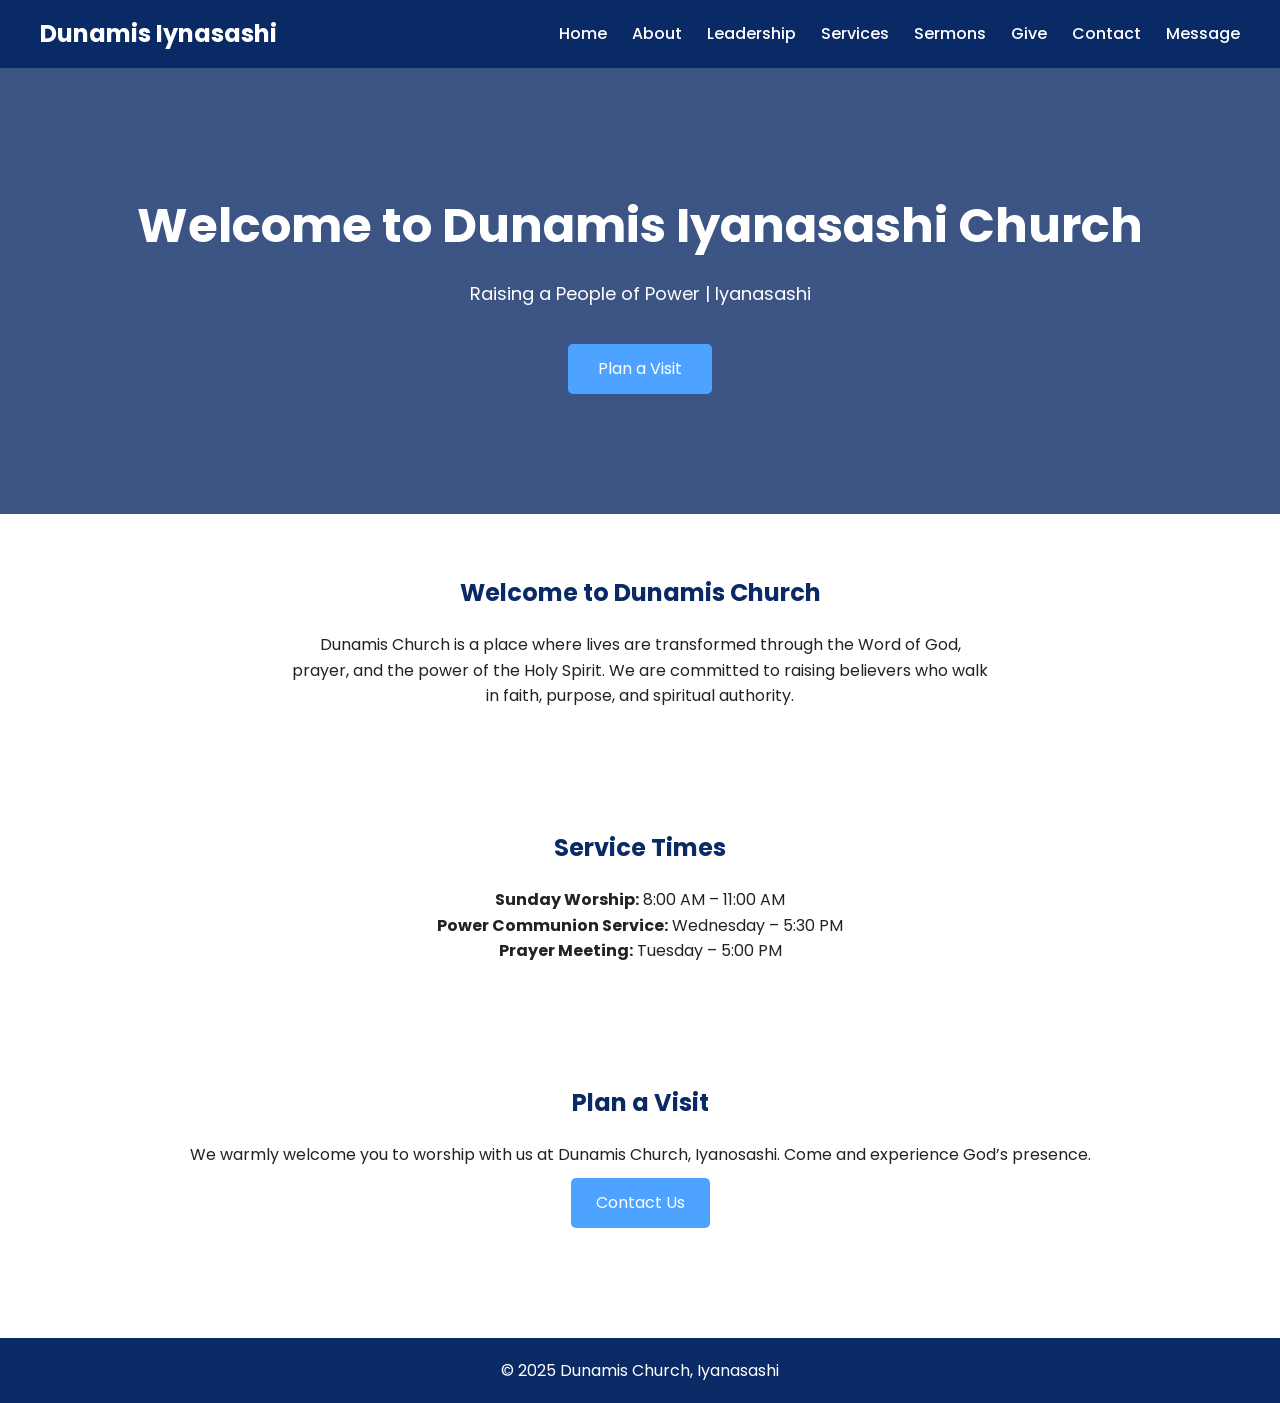
==== index.html @ 2b7f07db "Update index.html" ====
<!DOCTYPE html>
<html lang="en">
<head>
  <meta charset="UTF-8">
  <meta name="viewport" content="width=device-width, initial-scale=1.0">
  <title>Dunamis Church | Home</title>
  <style>
    @import url('https://fonts.googleapis.com/css2?family=Poppins:wght@300;400;600;700&display=swap');

:root {
  --primary: #0a2a66;
  --secondary: #ffffff;
  --accent: #4da3ff;
}

* {
  margin: 0;
  padding: 0;
  box-sizing: border-box;
  font-family: 'Poppins', sans-serif;
}



body {
  background: var(--secondary);
  color: #222;
  line-height: 1.6;
}

/* NAVBAR */
header {
  background: var(--primary);
  padding: 15px 40px;
  position: sticky;
  top: 0;
  z-index: 1000;
}

.navbar {
  display: flex;
  justify-content: space-between;
  align-items: center;
}

.logo {
  color: white;
  font-size: 24px;
  font-weight: 700;
}

.nav-links {
  display: flex;
  gap: 25px;
}

.nav-links a {
  color: white;
  text-decoration: none;
  font-weight: 500;
}

.menu-toggle {
  display: none;
  font-size: 26px;
  color: white;
  cursor: pointer;
}

/* HERO */
.hero {
  background: linear-gradient(rgba(10,42,102,0.8), rgba(10,42,102,0.8)),
              url('https://images.unsplash.com/photo-1529070538774-1843cb3265df') center/cover;
  color: white;
  padding: 120px 20px;
  text-align: center;
}

.hero h1 {
  font-size: 48px;
}

.hero p {
  margin: 15px 0;
  font-size: 18px;
}

.btn {
  background: var(--accent);
  color: white;
  padding: 12px 30px;
  border-radius: 5px;
  text-decoration: none;
  display: inline-block;
  margin-top: 20px;
}

/* SECTIONS */
section {
  padding: 60px 40px;
  max-width: 1100px;
  margin: auto;
}

section h2 {
  color: var(--primary);
  margin-bottom: 20px;
  text-align: center;
}

/* FOOTER */
footer {
  background: var(--primary);
  color: white;
  text-align: center;
  padding: 20px;
  margin-top: 50px;
}

/* RESPONSIVE */
@media (max-width: 768px) {
  .nav-links {
    display: none;
    flex-direction: column;
    background: var(--primary);
    position: absolute;
    top: 65px;
    right: 0;
    width: 100%;
    padding: 20px;
  }

  .nav-links.show {
    display: flex;
  }

  .menu-toggle {
    display: block;
  }

  .hero h1 {
    font-size: 34px;
  }
}
    </style>
</head>
<body>

<header>
  <div class="navbar">
    <div class="logo">Dunamis Iynasashi</div>
    <div class="menu-toggle">☰</div>
    <nav class="nav-links">
      <a href="index.html">Home</a>
      <a href="about.html">About</a>
      <a href="leadership.html">Leadership</a>
      <a href="services.html">Services</a>
      <a href="sermons.html">Sermons</a>
      <a href="give.html">Give</a>
      <a href="contact.html">Contact</a>
        <a href="contact.html">Message</a>
    </nav>
  </div>
</header>

<div class="hero">
  <h1>Welcome to Dunamis Iyanasashi Church</h1>
  <p>Raising a People of Power | Iyanasashi</p>
  <a href="contact.html" class="btn">Plan a Visit</a>
</div>

<section>
  <h2>Welcome to Dunamis Church</h2>
  <p style="text-align:center; max-width:700px; margin:auto;">
    Dunamis Church is a place where lives are transformed through
    the Word of God, prayer, and the power of the Holy Spirit.
    We are committed to raising believers who walk in faith,
    purpose, and spiritual authority.
  </p>
</section>

<section>
  <h2>Service Times</h2>
  <p style="text-align:center;">
    <strong>Sunday Worship:</strong> 8:00 AM – 11:00 AM<br>
    <strong>Power Communion Service:</strong> Wednesday – 5:30 PM<br>
    <strong>Prayer Meeting:</strong> Tuesday – 5:00 PM
  </p>
</section>

<section>
  <h2>Plan a Visit</h2>
  <p style="text-align:center;">
    We warmly welcome you to worship with us at Dunamis Church,
    Iyanosashi. Come and experience God’s presence.
  </p>
  <p style="text-align:center;">
    <a href="contact.html" style="
      background:#4da3ff;
      color:white;
      padding:12px 25px;
      text-decoration:none;
      border-radius:5px;
      display:inline-block;
      margin-top:10px;
    ">Contact Us</a>
  </p>
</section>


<footer>
  <p>© 2025 Dunamis Church, Iyanasashi</p>
</footer>

</body>
  <script>
  const toggle = document.querySelector('.menu-toggle');
const navLinks = document.querySelector('.nav-links');

toggle.addEventListener('click', () => {
  navLinks.classList.toggle('show');
});
</script>
</html>
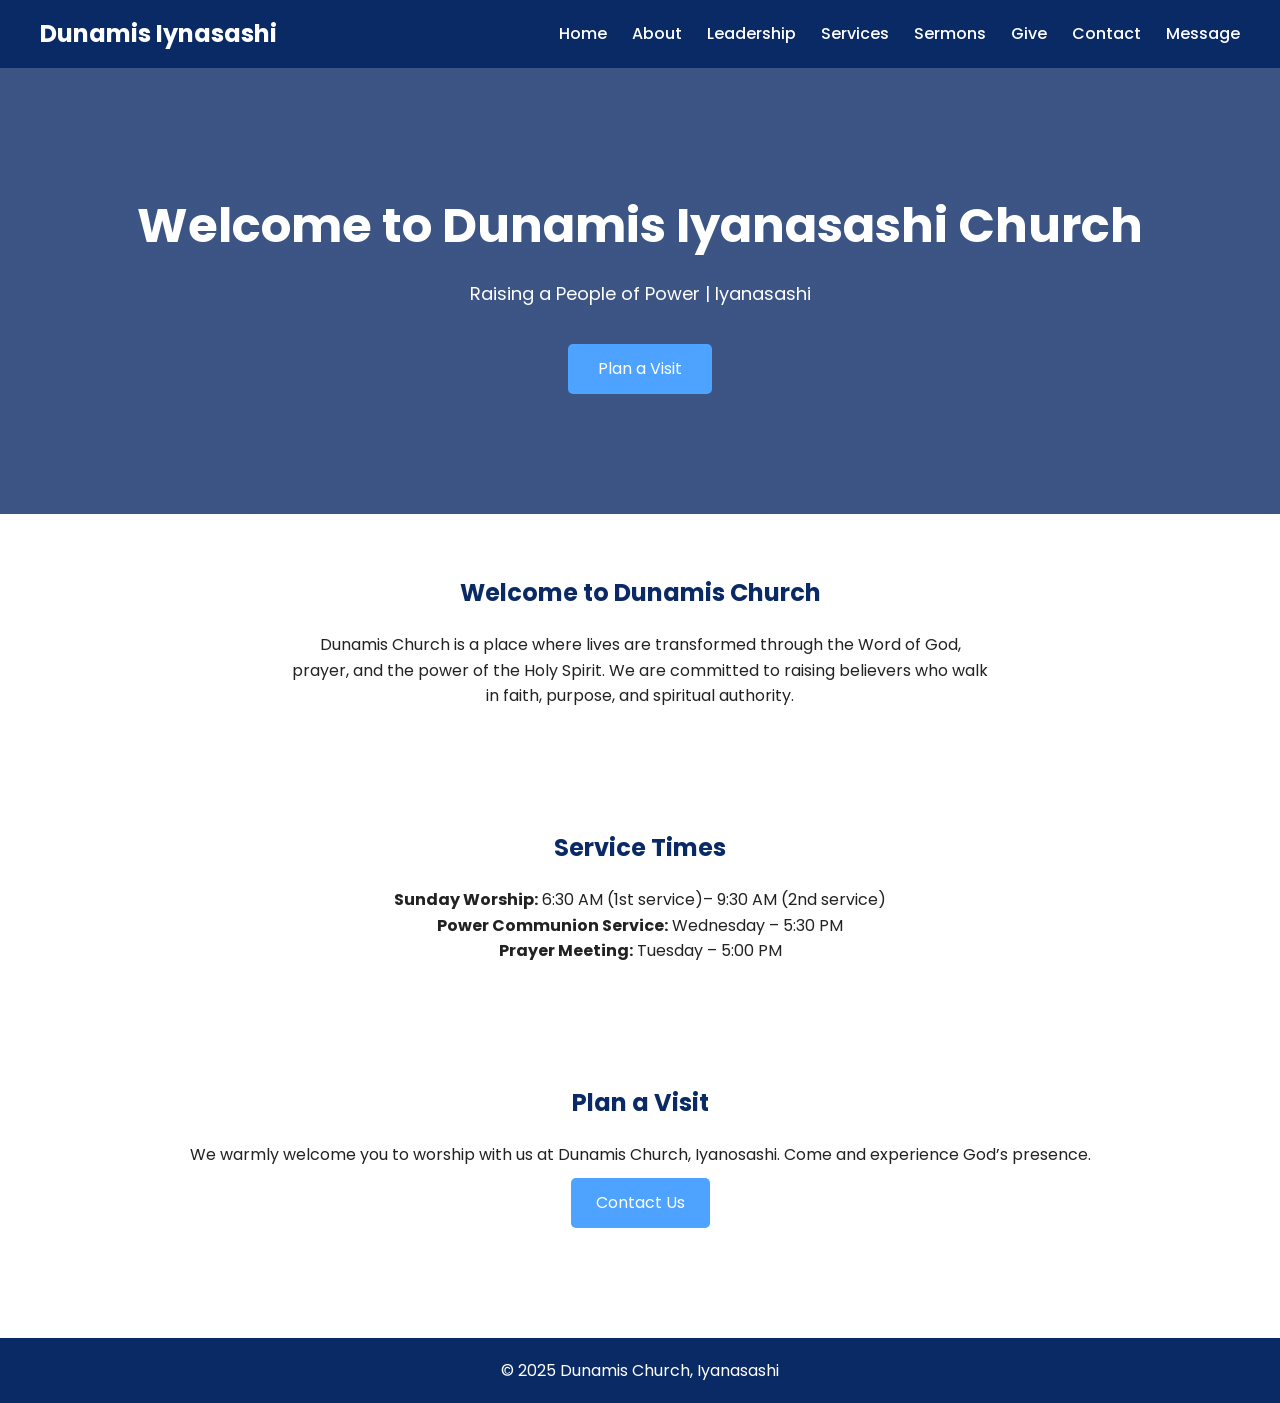
==== commit 4976724b: "Update index.html" ====
--- a/index.html
+++ b/index.html
@@ -158,7 +158,7 @@
       <a href="sermons.html">Sermons</a>
       <a href="give.html">Give</a>
       <a href="contact.html">Contact</a>
-        <a href="contact.html">Message</a>
+        <a href="#">Message</a>
     </nav>
   </div>
 </header>
@@ -182,7 +182,7 @@
 <section>
   <h2>Service Times</h2>
   <p style="text-align:center;">
-    <strong>Sunday Worship:</strong> 8:00 AM – 11:00 AM<br>
+    <strong>Sunday Worship:</strong> 6:30 AM (1st service)– 9:30 AM (2nd service) <br>
     <strong>Power Communion Service:</strong> Wednesday – 5:30 PM<br>
     <strong>Prayer Meeting:</strong> Tuesday – 5:00 PM
   </p>
@@ -228,3 +228,4 @@
 
 
 
+
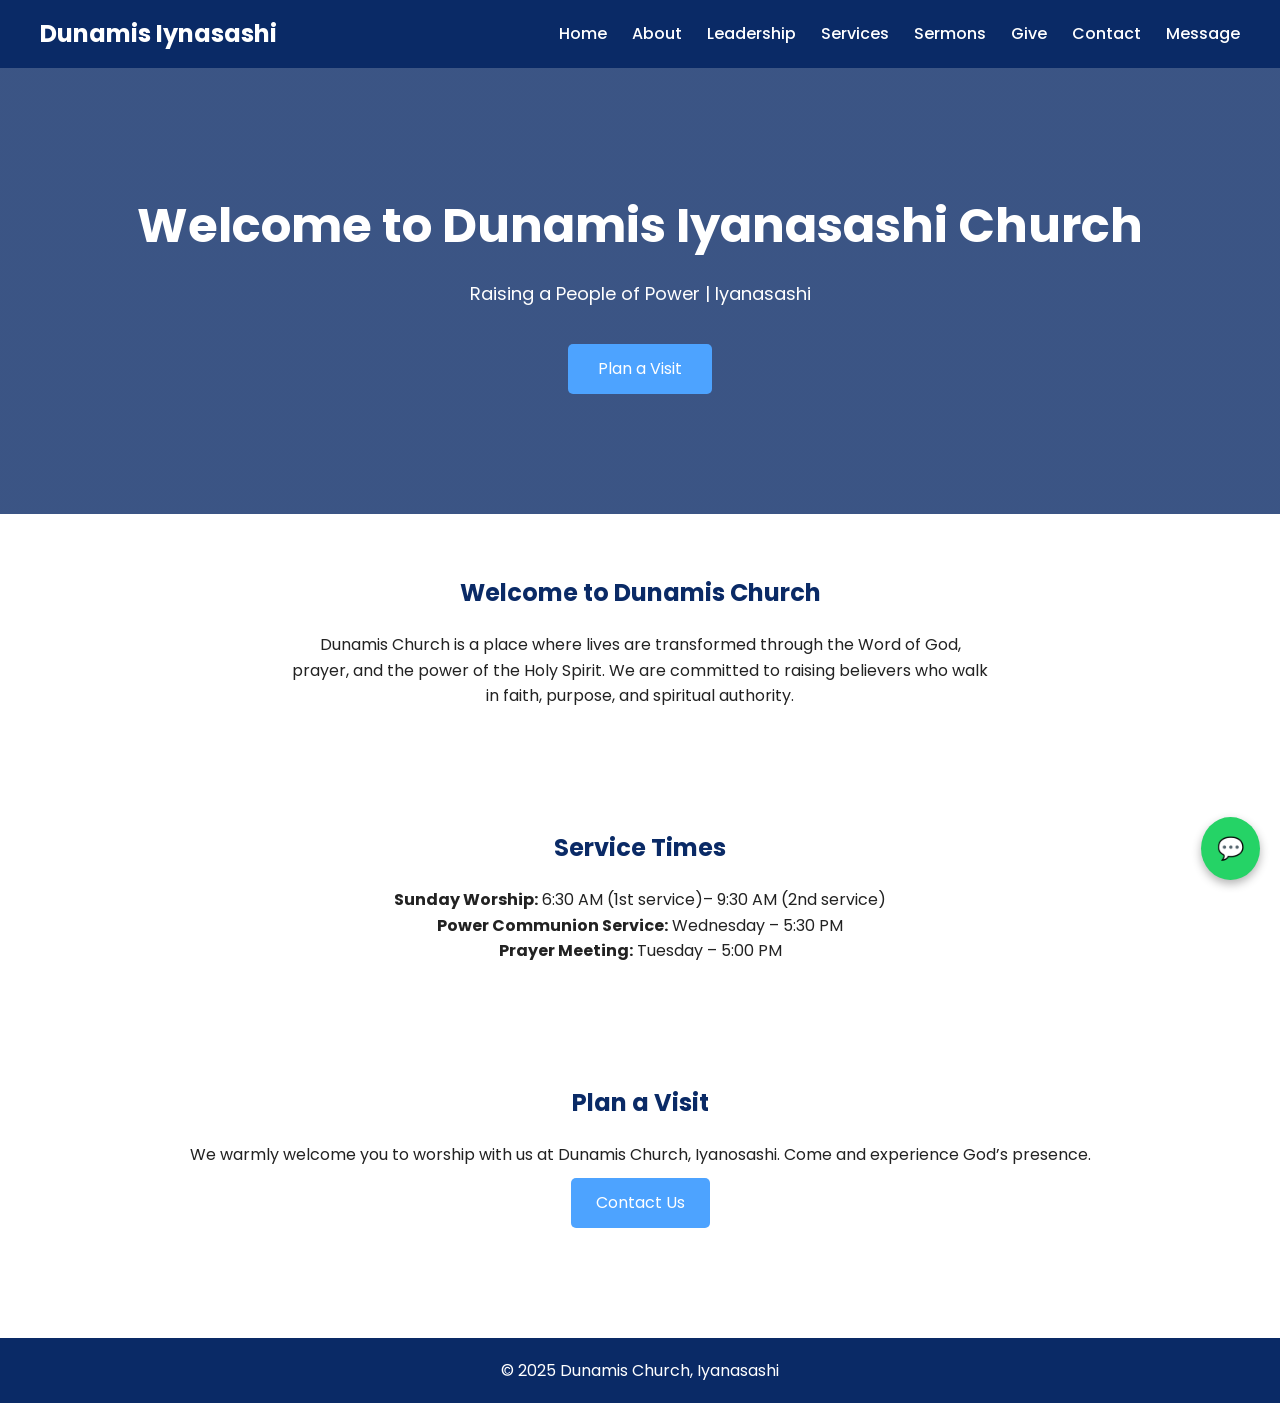
==== commit 45cb13a3: "Update index.html" ====
--- a/index.html
+++ b/index.html
@@ -142,6 +142,26 @@
     font-size: 34px;
   }
 }
+
+    /* ===== WHATSAPP BUTTON ===== */
+.whatsapp-btn {
+  position: fixed;
+  bottom: 20px;
+  right: 20px;
+  background: #25D366;
+  color: #ffffff;
+  padding: 14px 16px;
+  border-radius: 50%;
+  font-size: 22px;
+  text-decoration: none;
+  box-shadow: 0 4px 10px rgba(0,0,0,0.3);
+  z-index: 2000;
+}
+
+.whatsapp-btn:hover {
+  background: #1ebe5d;
+}
+
     </style>
 </head>
 <body>
@@ -206,7 +226,15 @@
     ">Contact Us</a>
   </p>
 </section>
-
+  <a
+  href="https://wa.me/234XXXXXXXXXX"
+  class="whatsapp-btn"
+  target="_blank"
+  aria-label="Chat with us on WhatsApp"
+>
+  💬
+  
+</a>
 
 <footer>
   <p>© 2025 Dunamis Church, Iyanasashi</p>
@@ -229,3 +257,4 @@
 
 
 
+
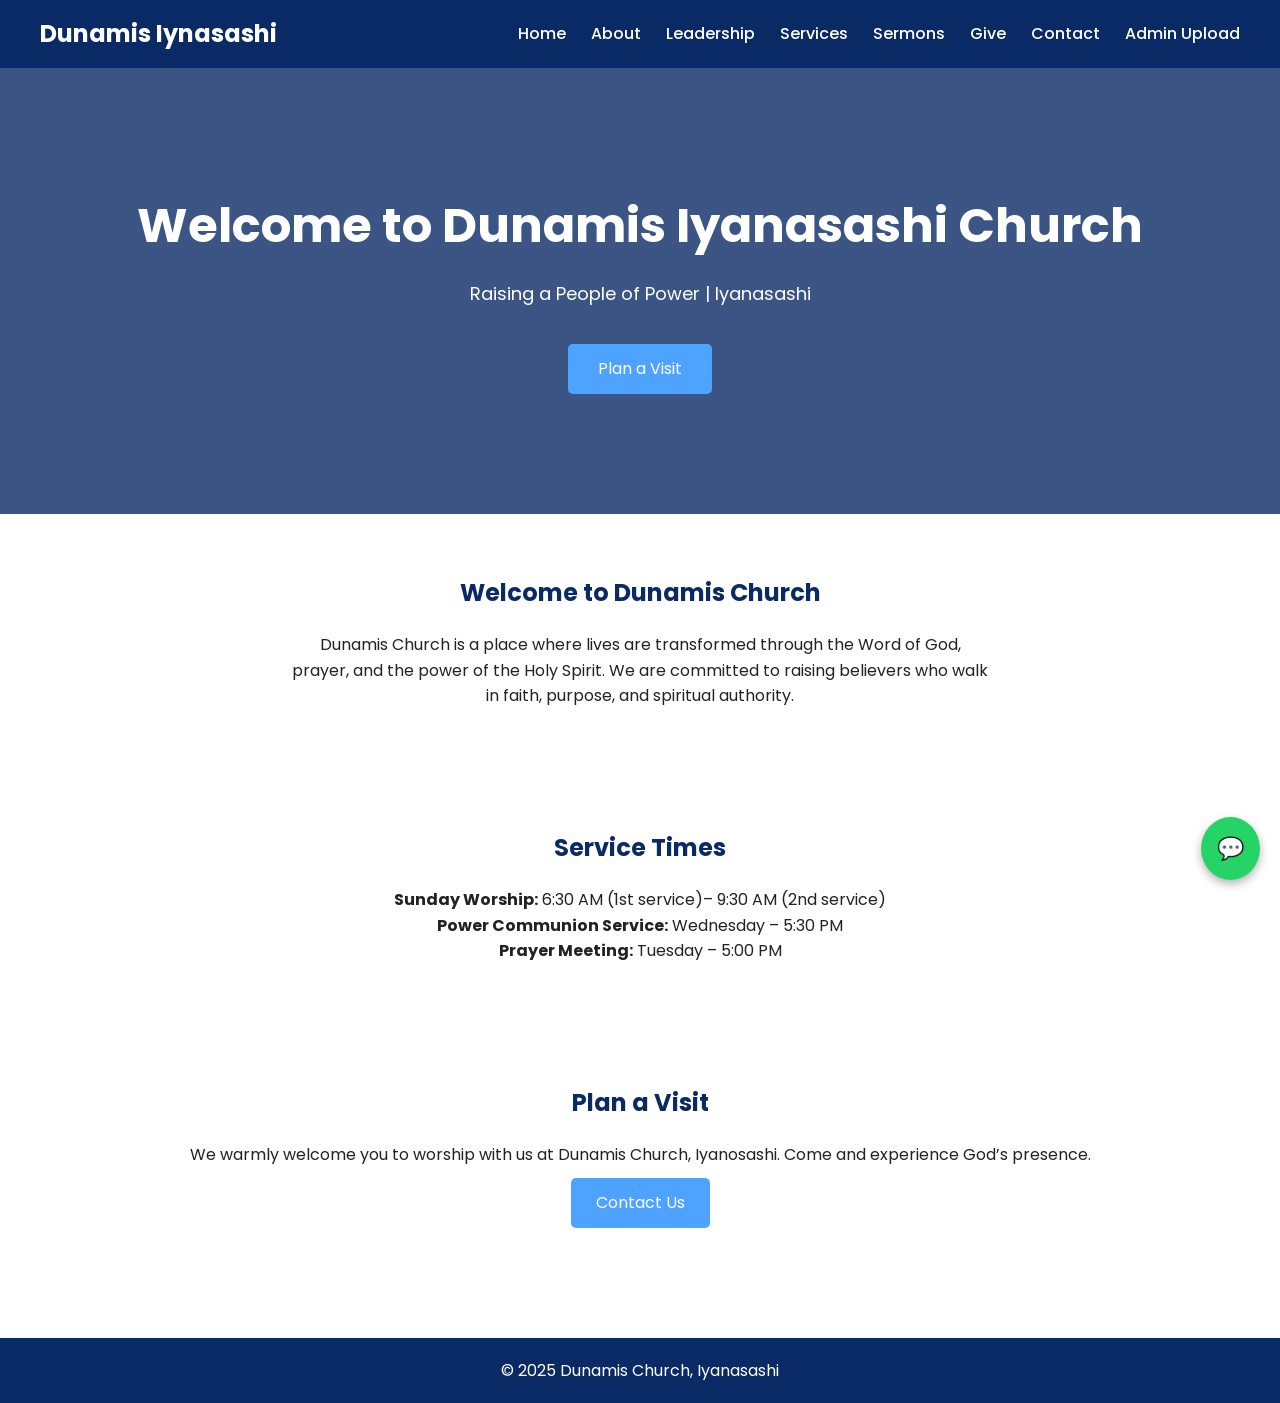
==== commit afbf17e7: "Update index.html" ====
--- a/index.html
+++ b/index.html
@@ -178,7 +178,7 @@
       <a href="sermons.html">Sermons</a>
       <a href="give.html">Give</a>
       <a href="contact.html">Contact</a>
-        <a href="#">Message</a>
+        <a href="sermon-upload.html">Admin Upload</a>
     </nav>
   </div>
 </header>
@@ -258,3 +258,4 @@
 
 
 
+
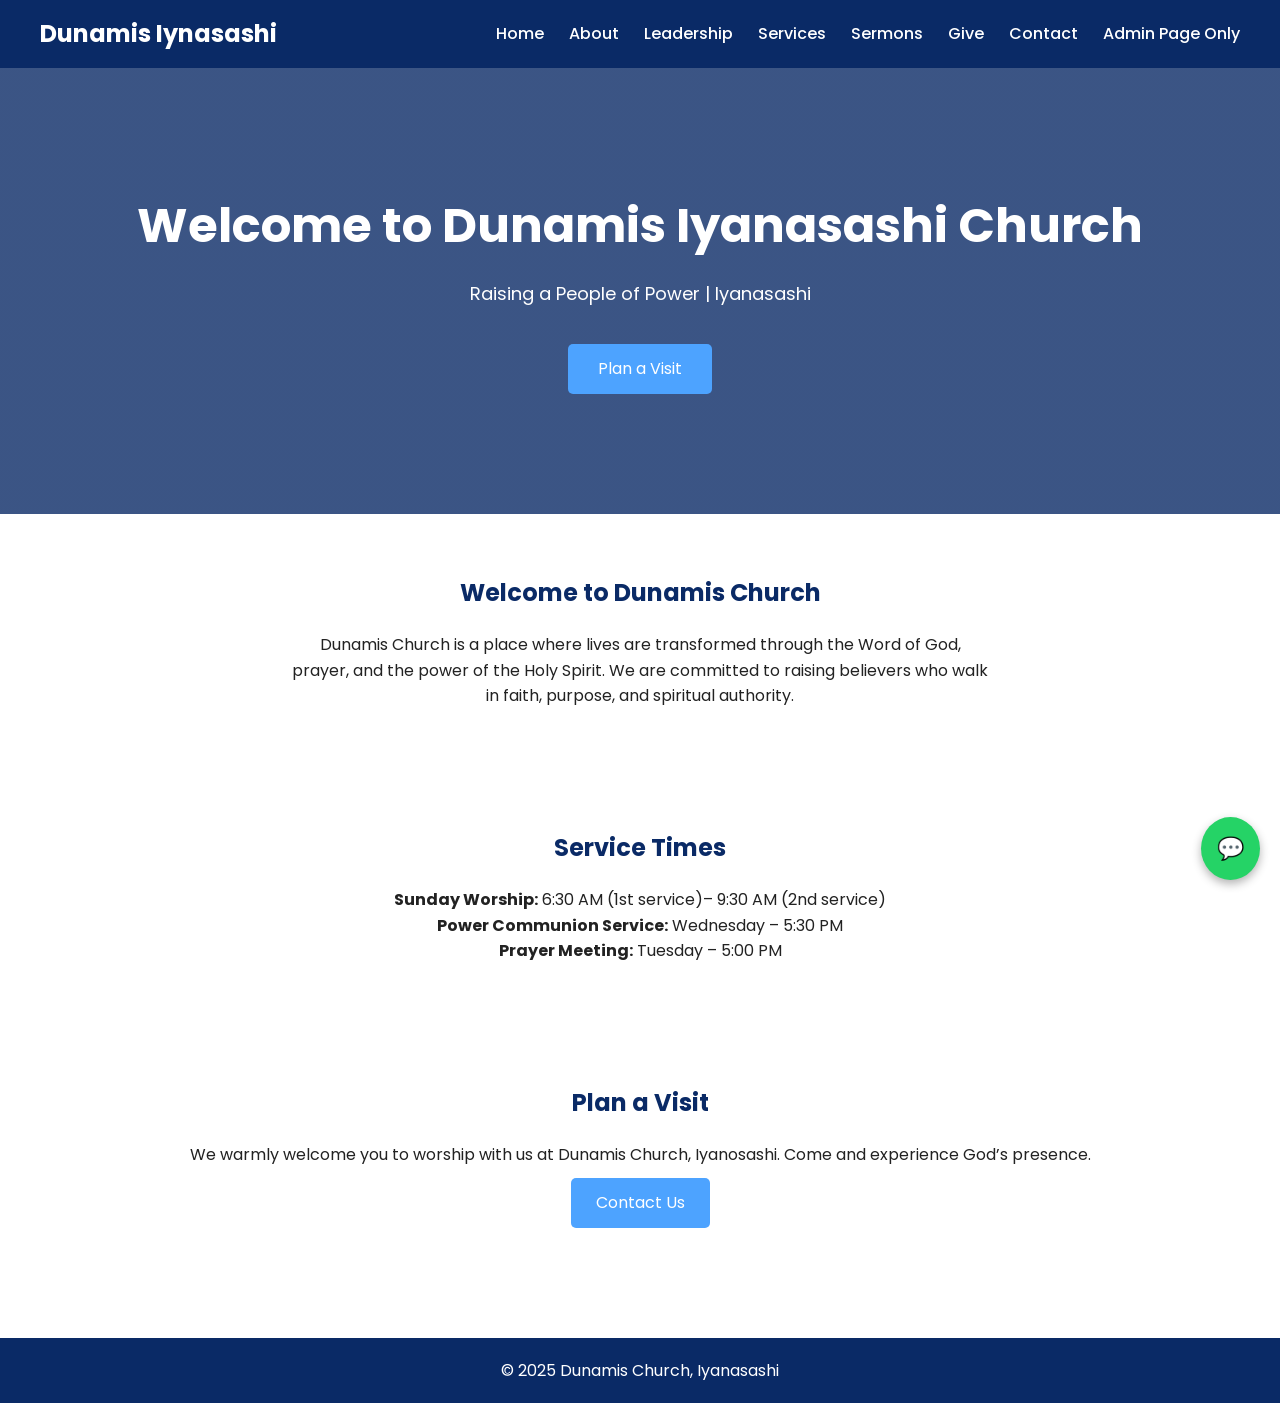
==== commit a0d3e139: "Update index.html" ====
--- a/index.html
+++ b/index.html
@@ -178,7 +178,7 @@
       <a href="sermons.html">Sermons</a>
       <a href="give.html">Give</a>
       <a href="contact.html">Contact</a>
-        <a href="sermon-upload.html">Admin Upload</a>
+        <a href="admin.html">Admin Page Only</a>
     </nav>
   </div>
 </header>
@@ -227,7 +227,7 @@
   </p>
 </section>
   <a
-  href="https://wa.me/234XXXXXXXXXX"
+  href="https://wa.me/2349052948002"
   class="whatsapp-btn"
   target="_blank"
   aria-label="Chat with us on WhatsApp"
@@ -259,3 +259,5 @@
 
 
 
+
+
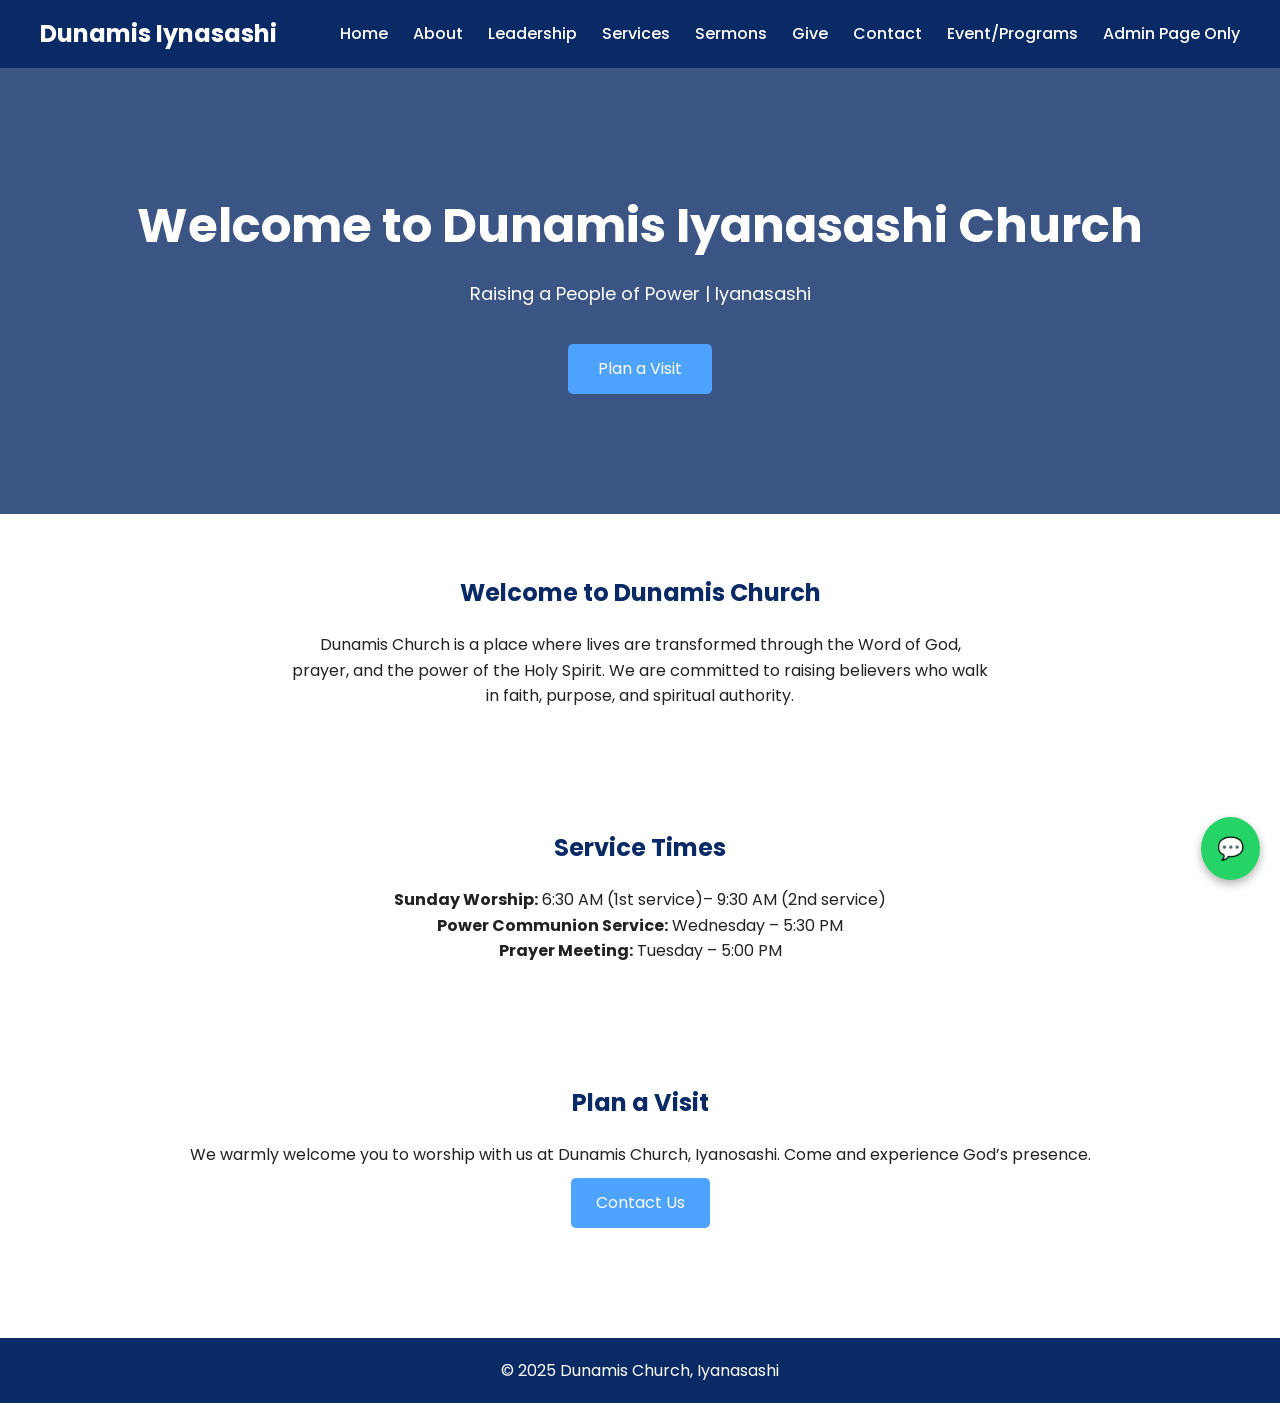
==== commit df083216: "Update index.html" ====
--- a/index.html
+++ b/index.html
@@ -178,6 +178,7 @@
       <a href="sermons.html">Sermons</a>
       <a href="give.html">Give</a>
       <a href="contact.html">Contact</a>
+        <a href="event.html">Event/Programs</a>
         <a href="admin.html">Admin Page Only</a>
     </nav>
   </div>
@@ -261,3 +262,4 @@
 
 
 
+
